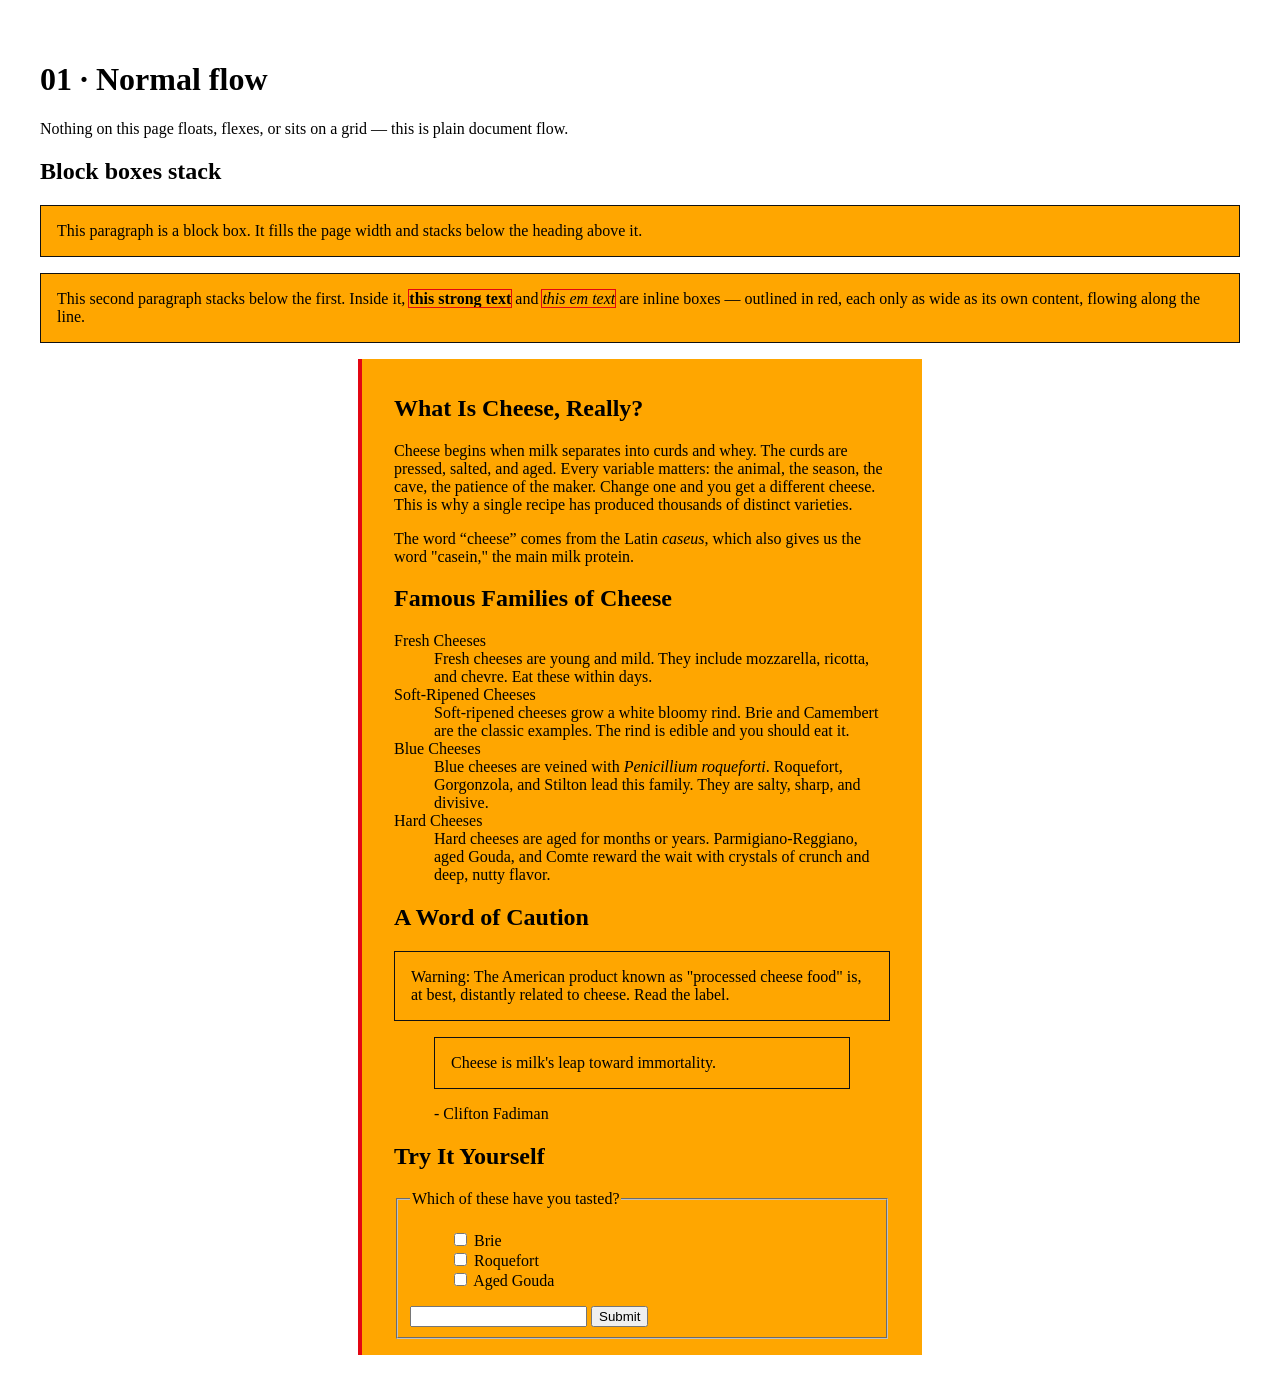
==== guide/index.html @ b34cd48d "starting family pages" ====
<!DOCTYPE html>
<html lang="en">
<head>
  <meta charset="utf-8">
  <meta name="viewport" content="width=device-width, initial-scale=1">
  <title>01 · Normal flow</title>
  <link rel="stylesheet" href="../styles/tokens.css">
  <link rel="stylesheet" href="../styles/global.css">
  <link rel="stylesheet" href="../styles/site.css">
  <!--
    NORMAL FLOW
    With no layout CSS at all, block boxes (h1, p, section…) stack top to
    bottom and fill the available width, while inline boxes (strong, em, a…)
    run left to right inside lines of text.
    The only real layout rules here build the classic centered reading
    column: max-width plus margin-inline: auto on the article.
  -->
  <style>
    body {
      padding: var(--space-3);
    }

    section {
      p {
        padding: var(--space-2);
        border: var(--border);
        background: var(--panel);
      }

      strong,
      em {
        background: var(--paper);
        outline: var(--border-width) var(--border-style) var(--accent);
      }
    }

    article {
      max-width: var(--measure);
      margin-inline: auto;
      padding: var(--space-2) var(--space-3);
      border-inline-start: var(--rule);
      background: var(--panel);
    }

  </style>

</head>
<body>
  <h1>01 · Normal flow</h1>
  <p>Nothing on this page floats, flexes, or sits on a grid — this is plain document flow.</p>


  <section>
    <h2>Block boxes stack</h2>
    <p>This paragraph is a block box. It fills the page width and stacks below the heading above it.</p>
    <p>This second paragraph stacks below the first. Inside it, <strong>this strong text</strong> and <em>this em text</em> are inline boxes — outlined in red, each only as wide as its own content, flowing along the line.</p>
  </section>



    <article class="cheese guide">
        <h2>What Is Cheese, Really?</h2>
        <p>Cheese begins when milk separates into curds and whey. The curds are 
                pressed, salted, and aged. Every variable matters: the animal, the
                season, the cave, the patience of the maker. Change one and you get a
                different cheese. This is why a single recipe has produced thousands
                of distinct varieties.</p>
        <p>The word <q>cheese</q> comes from the Latin <i class="latin" lang="la">caseus</i>, which also gives us the
                word "casein," the main milk protein.</p>

        <style>
            /* This overrides header p in cheese.css because it comes after cheese.css runs which is in later run order */
            header p {
                color: #365314;
            }
        </style>

        <section class="cheese-families">
            <h2>Famous Families of Cheese</h2>
            <dl>
                <dt>Fresh Cheeses</dt>
                <dd>Fresh cheeses are young and mild. They include mozzarella, ricotta, and chevre. Eat these within days.</dd>

                <dt>Soft-Ripened Cheeses</dt>
                <dd>Soft-ripened cheeses grow a white bloomy rind. Brie and Camembert are the classic examples. The rind is edible and you should eat it.</dd>

                <dt>Blue Cheeses</dt>
                <dd>Blue cheeses are veined with <i class="latin" lang="la">Penicillium roqueforti</i>. Roquefort,
                    Gorgonzola, and Stilton lead this family. They are salty, sharp, and
                    divisive.</dd>

                <dt>Hard Cheeses</dt>
                <dd>Hard cheeses are aged for months or years. Parmigiano-Reggiano,
                    aged Gouda, and Comte reward the wait with crystals of crunch and
                    deep, nutty flavor.</dd>


            </dl>



        </section>


        <section class="caution">   
            <h2>A Word of Caution</h2>
            <p id="warning">Warning: The American product known as "processed cheese food" is,
            at best, distantly related to cheese. Read the label.</p>

            <blockquote>
                <p>Cheese is milk's leap toward
                immortality.</p>
                <footer>- Clifton Fadiman</footer>
            </blockquote>
            
        </section>

        <section class="try-it">
            <h2>Try It Yourself</h2>
            <form>
                <fieldset>
                    <legend>Which of these have you tasted?</legend>
                    <ul>
                        <input type="checkbox" id="brie" name="cheese" value="brie">
                        <label for="brie">Brie</label>

                        <br>

                        <input type="checkbox" id="roquefort" name="cheese" value="roquefort">
                        <label for="roquefort">Roquefort</label>

                        <br>

                        <input type="checkbox" id="aged-gouda" name="cheese" value="aged-gouda">
                        <label for="aged-gouda">Aged Gouda</label>

                        <br>
                    </ul>
                    <input type="text" id="cheese-tasted" name="cheese" value=""></input>

                    <button class="cheese-tasted" type="button">Submit</button>
                </fieldset>

            </form>

        </section>

    </article>


</body>
</html>
---- styles/tokens.css ----
/* Design tokens only — no layout, no selectors beyond :root. */
:root {
  /* color */
  --ink: #111;
  --paper: #FFA600;
  --panel: #FFA600;
  --accent: #e30613;

  /* space */
  --space-1: 0.5rem;
  --space-2: 1rem;
  --space-3: 2rem;
  --space-4: 4rem;

  /* border */
  --border-style: solid;
  --border-width: 1px;
  --rule-width: 4px;
  --underline-width: 2px;
  --border: var(--border-width) var(--border-style) var(--ink);
  --rule: var(--rule-width) var(--border-style) var(--accent);

  /* type */
  --text-s: 0.875rem;
  --text-m: 1rem;
  --text-l: 1.5rem;
  --text-xl: 2.25rem;

  /* line length */
  --measure: 62ch;
}
---- styles/site.css ----
@media (prefers-reduced-motion: no-preference) {
  @view-transition { navigation: auto; }
}
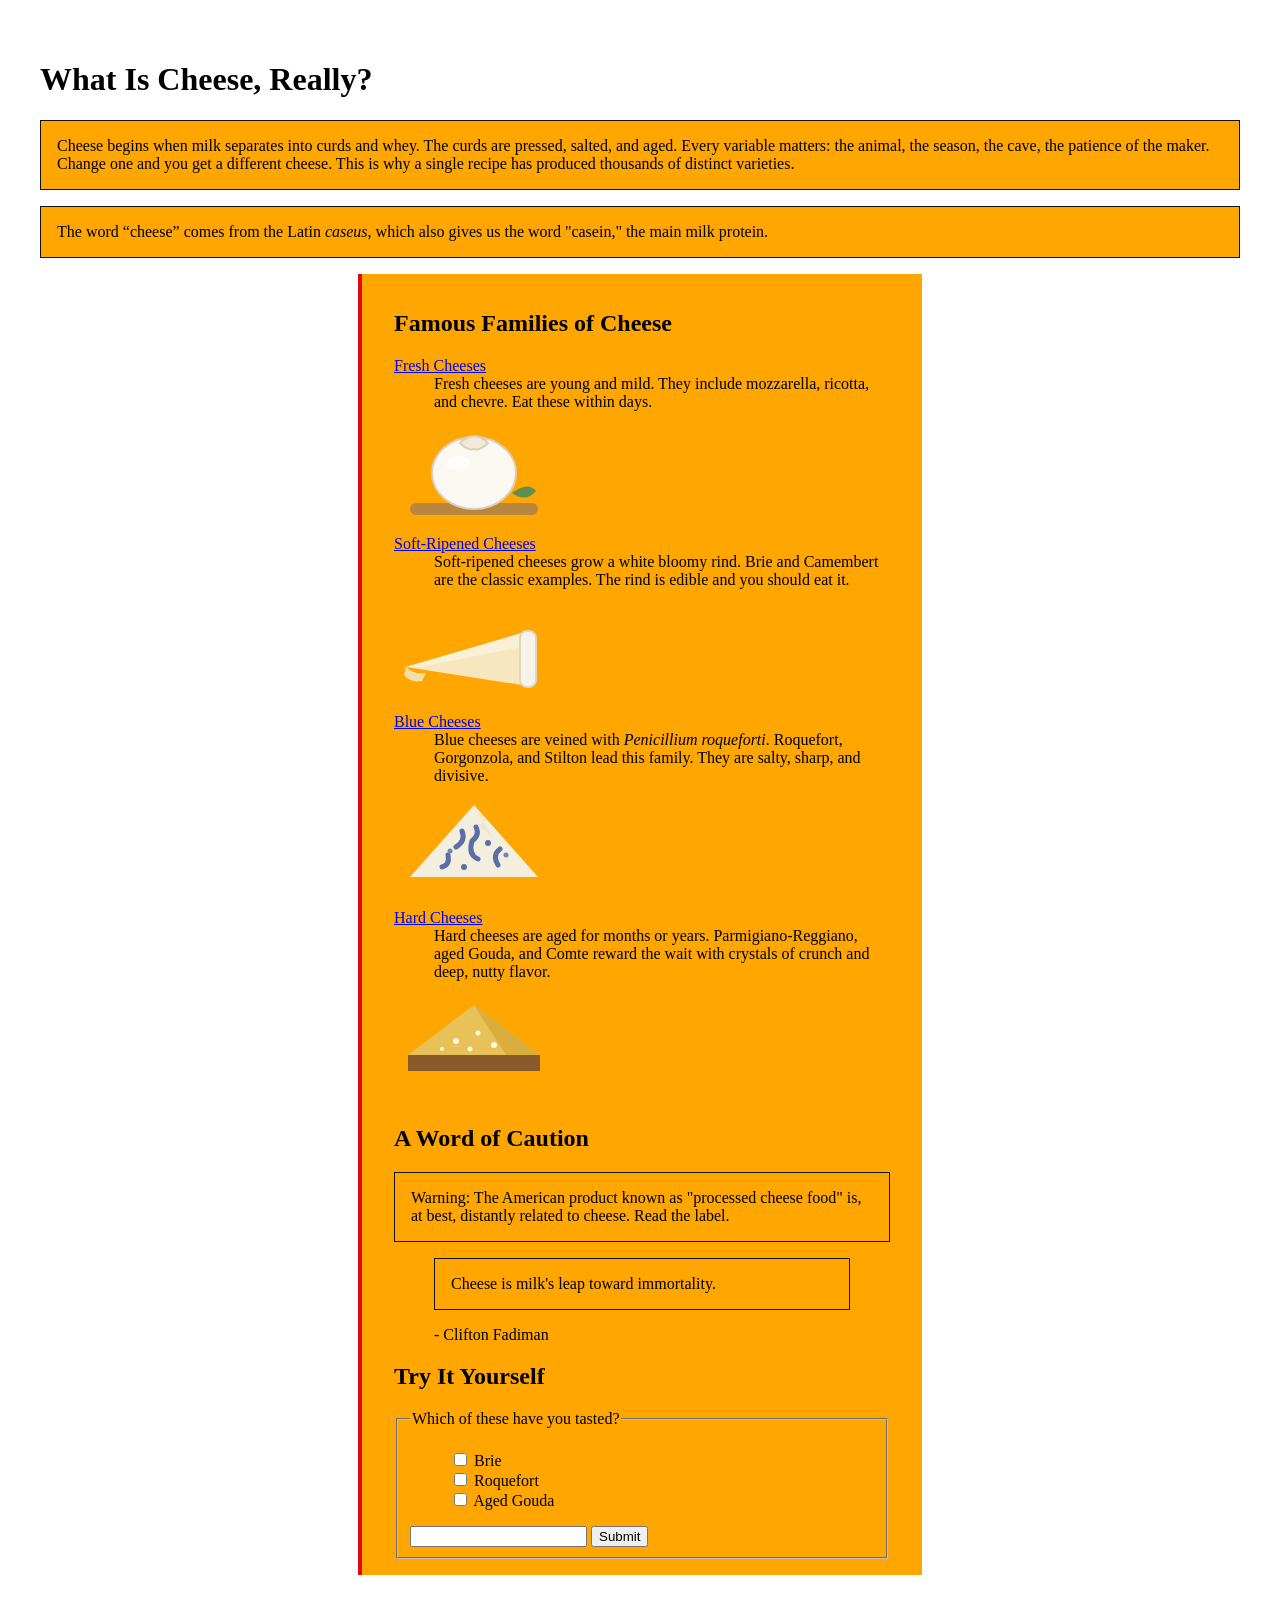
==== commit 68ed8994: "did blue cheese page" ====
--- a/guide/index.html
+++ b/guide/index.html
@@ -46,27 +46,19 @@
 
 </head>
 <body>
-  <h1>01 · Normal flow</h1>
-  <p>Nothing on this page floats, flexes, or sits on a grid — this is plain document flow.</p>
-
+  <h1>What Is Cheese, Really?</h1>
 
   <section>
-    <h2>Block boxes stack</h2>
-    <p>This paragraph is a block box. It fills the page width and stacks below the heading above it.</p>
-    <p>This second paragraph stacks below the first. Inside it, <strong>this strong text</strong> and <em>this em text</em> are inline boxes — outlined in red, each only as wide as its own content, flowing along the line.</p>
-  </section>
-
-
-
-    <article class="cheese guide">
-        <h2>What Is Cheese, Really?</h2>
-        <p>Cheese begins when milk separates into curds and whey. The curds are 
+    <p>Cheese begins when milk separates into curds and whey. The curds are 
                 pressed, salted, and aged. Every variable matters: the animal, the
                 season, the cave, the patience of the maker. Change one and you get a
                 different cheese. This is why a single recipe has produced thousands
                 of distinct varieties.</p>
-        <p>The word <q>cheese</q> comes from the Latin <i class="latin" lang="la">caseus</i>, which also gives us the
+    <p>The word <q>cheese</q> comes from the Latin <i class="latin" lang="la">caseus</i>, which also gives us the
                 word "casein," the main milk protein.</p>
+  </section>
+
+    <article class="cheese guide">
 
         <style>
             /* This overrides header p in cheese.css because it comes after cheese.css runs which is in later run order */
@@ -78,26 +70,36 @@
         <section class="cheese-families">
             <h2>Famous Families of Cheese</h2>
             <dl>
+                <a href="fresh.html">
                 <dt>Fresh Cheeses</dt>
+                </a>
                 <dd>Fresh cheeses are young and mild. They include mozzarella, ricotta, and chevre. Eat these within days.</dd>
+                <img src="../images/cheese-fresh.svg" alt="A ball of fresh mozzarella on a small board" width="160" height="120">
 
+                <a href="soft.html">
                 <dt>Soft-Ripened Cheeses</dt>
+                </a>
                 <dd>Soft-ripened cheeses grow a white bloomy rind. Brie and Camembert are the classic examples. The rind is edible and you should eat it.</dd>
+                <img src="../images/cheese-soft.svg" alt="A wedge of soft-ripened brie with a bloomy white rind" width="160" height="120">
 
+                <a href="blue.html">
                 <dt>Blue Cheeses</dt>
+                </a>
                 <dd>Blue cheeses are veined with <i class="latin" lang="la">Penicillium roqueforti</i>. Roquefort,
                     Gorgonzola, and Stilton lead this family. They are salty, sharp, and
                     divisive.</dd>
+                <img src="../images/cheese-blue.svg" alt="A crumbly wedge of blue cheese with dark veins" width="160" height="120">
 
-                <dt>Hard Cheeses</dt>
+                  
+                <a href="hard.html">
+                  <dt>Hard Cheeses</dt>
+                </a>
                 <dd>Hard cheeses are aged for months or years. Parmigiano-Reggiano,
                     aged Gouda, and Comte reward the wait with crystals of crunch and
                     deep, nutty flavor.</dd>
-
+                <img src="../images/cheese-hard.svg" alt="A dense wedge of aged hard cheese with crunchy crystals" width="160" height="120">
 
             </dl>
-
-
 
         </section>
 
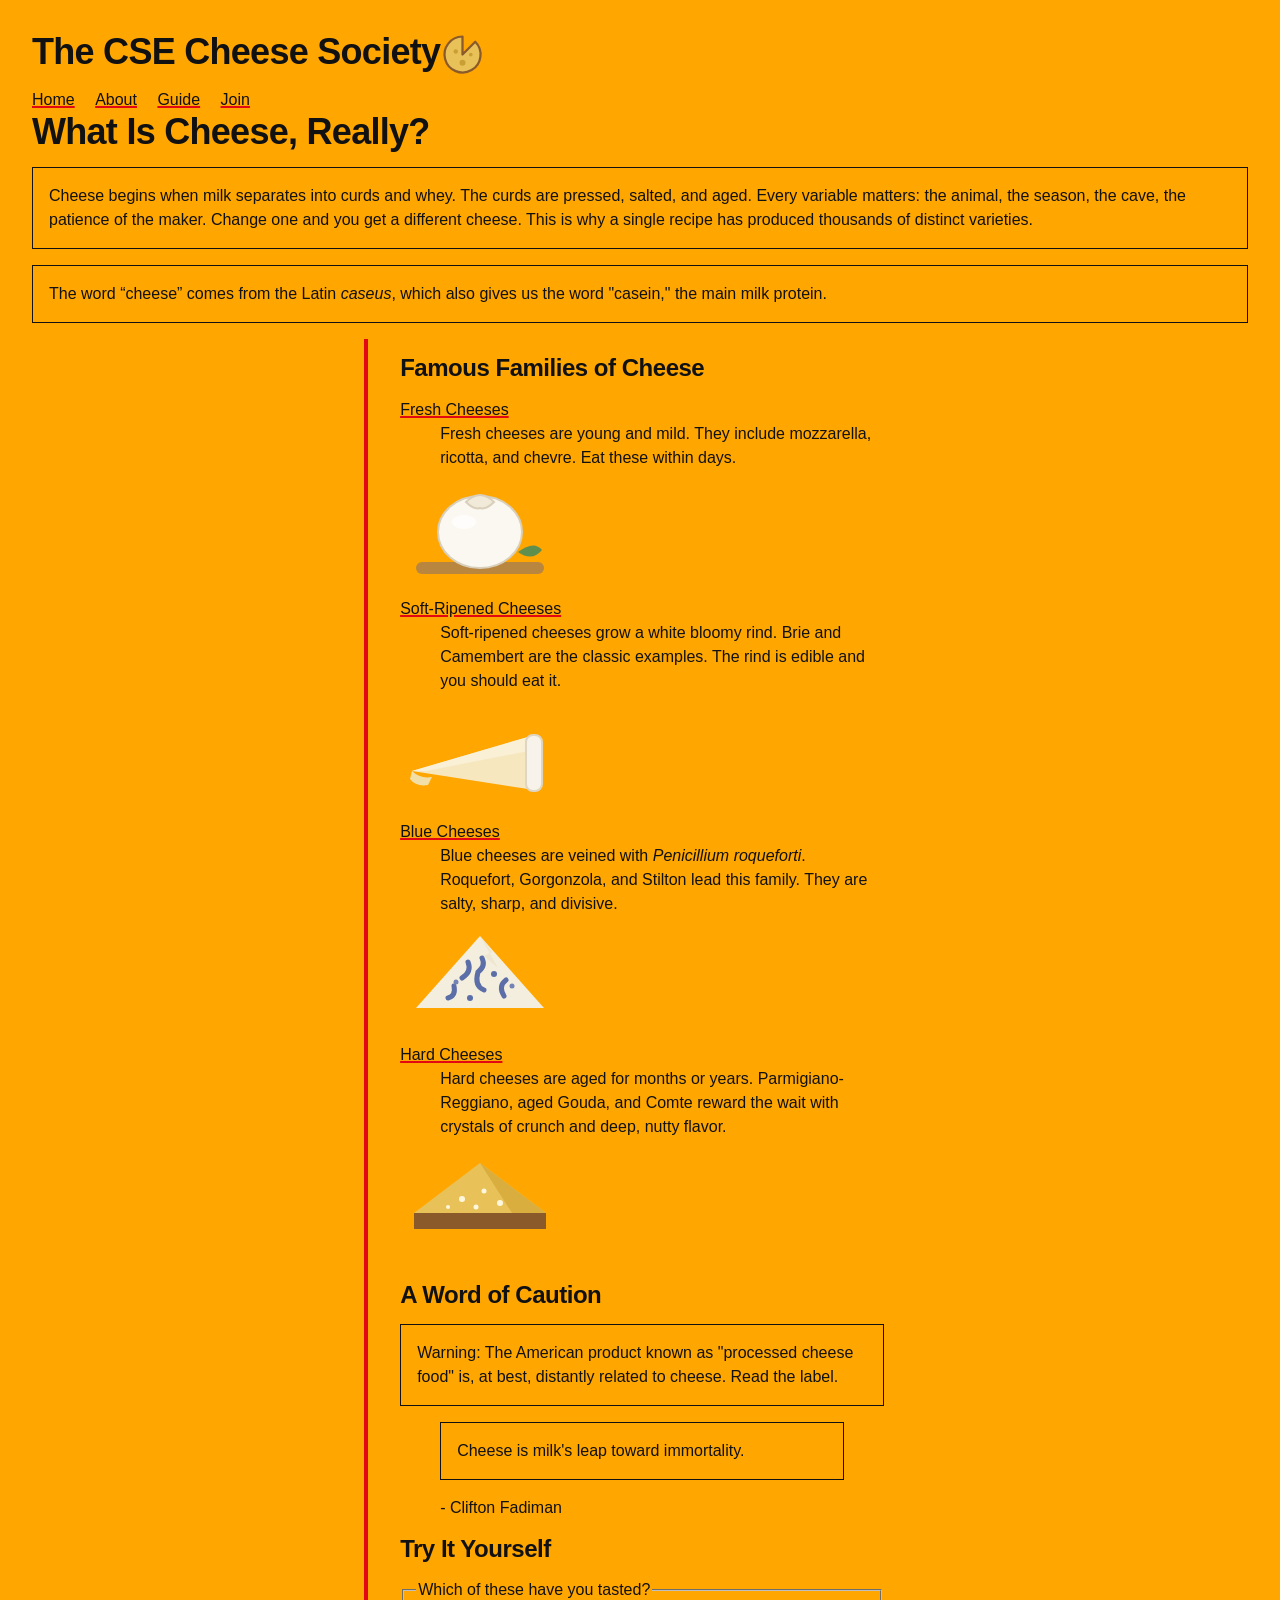
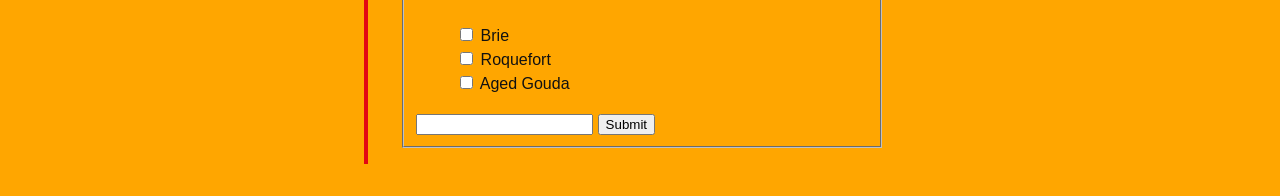
==== commit 1b496789: "filled family pages" ====
--- a/guide/index.html
+++ b/guide/index.html
@@ -7,6 +7,8 @@
   <link rel="stylesheet" href="../styles/tokens.css">
   <link rel="stylesheet" href="../styles/global.css">
   <link rel="stylesheet" href="../styles/site.css">
+  <link rel="stylesheet" href="../styles/guide.css">
+
   <!--
     NORMAL FLOW
     With no layout CSS at all, block boxes (h1, p, section…) stack top to
@@ -45,7 +47,25 @@
   </style>
 
 </head>
+
+
 <body>
+
+  <header>
+      <h1>The CSE Cheese Society</h1>
+      <img src="../images/logo.svg" alt="" width="45" height="45">
+      
+  </header>
+
+  <nav>
+    <ul>
+      <li><a href="../index.html">Home</a></li>
+      <li><a href="../about.html">About</a></li>
+      <li><a href="index.html">Guide</a></li>
+      <li><a href="../join.html">Join</a></li>
+    </ul>
+  </nav>
+
   <h1>What Is Cheese, Really?</h1>
 
   <section>
@@ -59,13 +79,6 @@
   </section>
 
     <article class="cheese guide">
-
-        <style>
-            /* This overrides header p in cheese.css because it comes after cheese.css runs which is in later run order */
-            header p {
-                color: #365314;
-            }
-        </style>
 
         <section class="cheese-families">
             <h2>Famous Families of Cheese</h2>
--- a/styles/global.css
+++ b/styles/global.css
@@ -0,0 +1,63 @@
+/* Reset, type, and color only — every layout rule lives in each demo's own
+   <style>. Both layers below lose to any unlayered rule, so demo styles
+   always override these without specificity fights. */
+
+@layer reset, base;
+
+@layer reset {
+  * {
+    box-sizing: border-box;
+  }
+
+  body,
+  figure {
+    margin: 0;
+  }
+}
+
+@layer base {
+  body {
+    background: var(--paper);
+    color: var(--ink);
+    font-family: "Helvetica Neue", Helvetica, Arial, sans-serif;
+    font-size: var(--text-m);
+    line-height: 1.5;
+  }
+
+  h1,
+  h2 {
+    margin-block: 0 var(--space-2);
+    line-height: 1.1;
+    letter-spacing: -0.02em;
+  }
+
+  h1 { font-size: var(--text-xl); }
+  h2 { font-size: var(--text-l); }
+
+  p {
+    margin-block: 0 var(--space-2);
+  }
+
+  figcaption {
+    font-size: var(--text-s);
+  }
+
+  a {
+    color: var(--ink);
+    text-decoration-color: var(--accent);
+    text-decoration-thickness: var(--underline-width);
+
+    &:hover {
+      color: var(--accent);
+    }
+  }
+
+  code {
+    font-family: ui-monospace, "SF Mono", Menlo, monospace;
+    font-size: 0.9em;
+  }
+  header {
+    display: flex;
+  }
+}
+
--- a/styles/guide.css
+++ b/styles/guide.css
@@ -0,0 +1,41 @@
+body {
+    padding: var(--space-3);
+}
+
+section {
+    p {
+    padding: var(--space-2);
+    border: var(--border);
+    background: var(--panel);
+    }
+
+    strong,
+    em {
+    background: var(--paper);
+    outline: var(--border-width) var(--border-style) var(--accent);
+    }
+}
+
+article {
+    max-width: var(--measure);
+    margin-inline: auto;
+    padding: var(--space-2) var(--space-3);
+    border-inline-start: var(--rule);
+    background: var(--panel);
+}
+
+nav > ul {
+  list-style-type: none;
+  margin: 0;
+  padding: 0;
+  justify-content: center;
+}
+
+nav li {
+  display: inline-block;
+  margin-inline-end: 1rem; 
+}
+
+header p {
+    color: #365314;
+}
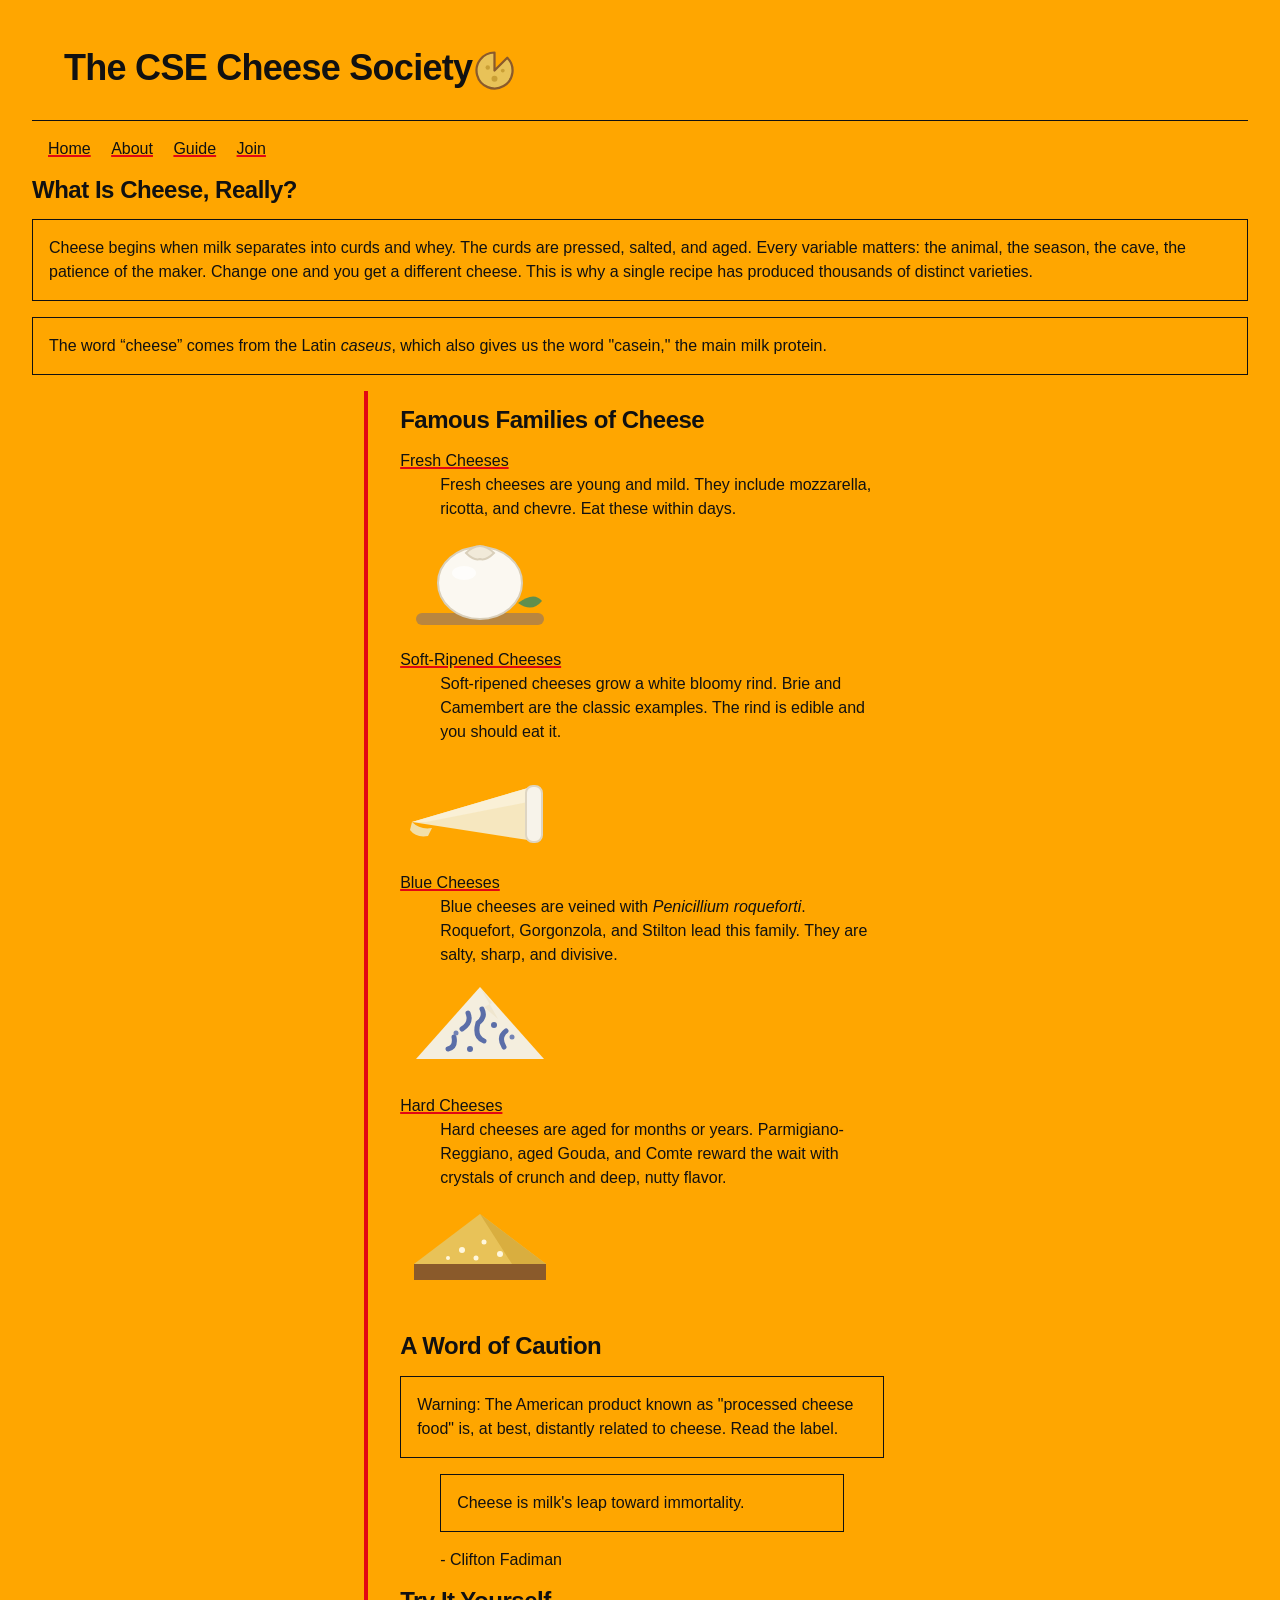
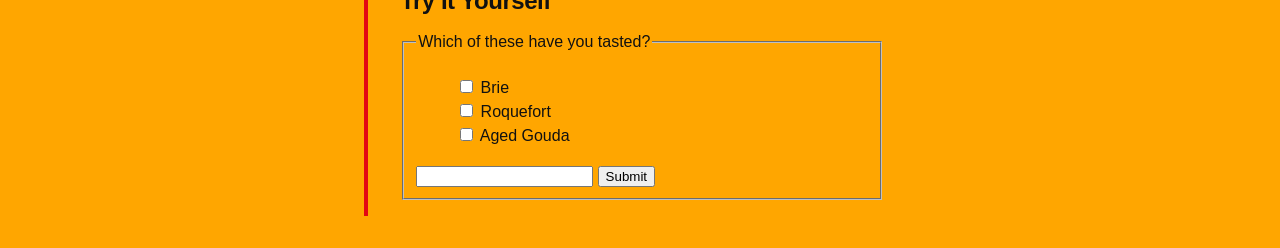
==== commit 593ce2bd: "done" ====
--- a/guide/index.html
+++ b/guide/index.html
@@ -3,7 +3,8 @@
 <head>
   <meta charset="utf-8">
   <meta name="viewport" content="width=device-width, initial-scale=1">
-  <title>01 · Normal flow</title>
+  <meta name="description" content="describes what cheese is and introduces various kinds of cheese">
+  <title>Cheese Guide</title>
   <link rel="stylesheet" href="../styles/tokens.css">
   <link rel="stylesheet" href="../styles/global.css">
   <link rel="stylesheet" href="../styles/site.css">
@@ -17,34 +18,6 @@
     The only real layout rules here build the classic centered reading
     column: max-width plus margin-inline: auto on the article.
   -->
-  <style>
-    body {
-      padding: var(--space-3);
-    }
-
-    section {
-      p {
-        padding: var(--space-2);
-        border: var(--border);
-        background: var(--panel);
-      }
-
-      strong,
-      em {
-        background: var(--paper);
-        outline: var(--border-width) var(--border-style) var(--accent);
-      }
-    }
-
-    article {
-      max-width: var(--measure);
-      margin-inline: auto;
-      padding: var(--space-2) var(--space-3);
-      border-inline-start: var(--rule);
-      background: var(--panel);
-    }
-
-  </style>
 
 </head>
 
@@ -66,17 +39,18 @@
     </ul>
   </nav>
 
-  <h1>What Is Cheese, Really?</h1>
+  <main>
+    <h2>What Is Cheese, Really?</h2>
 
-  <section>
-    <p>Cheese begins when milk separates into curds and whey. The curds are 
-                pressed, salted, and aged. Every variable matters: the animal, the
-                season, the cave, the patience of the maker. Change one and you get a
-                different cheese. This is why a single recipe has produced thousands
-                of distinct varieties.</p>
-    <p>The word <q>cheese</q> comes from the Latin <i class="latin" lang="la">caseus</i>, which also gives us the
-                word "casein," the main milk protein.</p>
-  </section>
+    <section>
+      <p>Cheese begins when milk separates into curds and whey. The curds are 
+                  pressed, salted, and aged. Every variable matters: the animal, the
+                  season, the cave, the patience of the maker. Change one and you get a
+                  different cheese. This is why a single recipe has produced thousands
+                  of distinct varieties.</p>
+      <p>The word <q>cheese</q> comes from the Latin <i class="latin" lang="la">caseus</i>, which also gives us the
+                  word "casein," the main milk protein.</p>
+    </section>
 
     <article class="cheese guide">
 
@@ -87,13 +61,13 @@
                 <dt>Fresh Cheeses</dt>
                 </a>
                 <dd>Fresh cheeses are young and mild. They include mozzarella, ricotta, and chevre. Eat these within days.</dd>
-                <img src="../images/cheese-fresh.svg" alt="A ball of fresh mozzarella on a small board" width="160" height="120">
+                <img class="vt-fresh" src="../images/cheese-fresh.svg" alt="A ball of fresh mozzarella on a small board" width="160" height="120">
 
                 <a href="soft.html">
                 <dt>Soft-Ripened Cheeses</dt>
                 </a>
                 <dd>Soft-ripened cheeses grow a white bloomy rind. Brie and Camembert are the classic examples. The rind is edible and you should eat it.</dd>
-                <img src="../images/cheese-soft.svg" alt="A wedge of soft-ripened brie with a bloomy white rind" width="160" height="120">
+                <img class="vt-soft" src="../images/cheese-soft.svg" alt="A wedge of soft-ripened brie with a bloomy white rind" width="160" height="120">
 
                 <a href="blue.html">
                 <dt>Blue Cheeses</dt>
@@ -101,7 +75,7 @@
                 <dd>Blue cheeses are veined with <i class="latin" lang="la">Penicillium roqueforti</i>. Roquefort,
                     Gorgonzola, and Stilton lead this family. They are salty, sharp, and
                     divisive.</dd>
-                <img src="../images/cheese-blue.svg" alt="A crumbly wedge of blue cheese with dark veins" width="160" height="120">
+                <img class="vt-blue" src="../images/cheese-blue.svg" alt="A crumbly wedge of blue cheese with dark veins" width="160" height="120">
 
                   
                 <a href="hard.html">
@@ -110,7 +84,7 @@
                 <dd>Hard cheeses are aged for months or years. Parmigiano-Reggiano,
                     aged Gouda, and Comte reward the wait with crystals of crunch and
                     deep, nutty flavor.</dd>
-                <img src="../images/cheese-hard.svg" alt="A dense wedge of aged hard cheese with crunchy crystals" width="160" height="120">
+                <img class="vt-hard" src="../images/cheese-hard.svg" alt="A dense wedge of aged hard cheese with crunchy crystals" width="160" height="120">
 
             </dl>
 
@@ -161,7 +135,7 @@
         </section>
 
     </article>
-
+  </main>
 
 </body>
 </html>
--- a/styles/global.css
+++ b/styles/global.css
@@ -2,7 +2,7 @@
    <style>. Both layers below lose to any unlayered rule, so demo styles
    always override these without specificity fights. */
 
-@layer reset, base;
+@layer reset, base, chrome, layout;
 
 @layer reset {
   * {
--- a/styles/site.css
+++ b/styles/site.css
@@ -1,6 +1,47 @@
-@media (prefers-reduced-motion: no-preference) {
-  @view-transition { navigation: auto; }
+/* Shared chrome: header, nav, footer — collected from the page CSS files.
+   Page files still own layout maps (grid/flex/float) and whether the nav
+   is a horizontal row or a sidebar stack. */
+
+@layer chrome {
+  /* From home.css / families.css / join.css header rules */
+  body > header {
+    display: flex;
+    padding: var(--space-2) var(--space-3);
+    border-block-end: var(--border);
+    background: var(--panel);
+  }
+
+  /* From home.css nav chrome — padding/background only */
+  body > nav {
+    padding: var(--space-2);
+    background: var(--panel);
+  }
+
+  /* Shared list reset only — do NOT force flex/inline-block here.
+     Home’s nav is a narrow sidebar; horizontal flex was clipping “Home”.
+     Horizontal row styling stays in each page’s CSS (join/about/404/etc.). */
+  body > nav ul,
+  body > nav ol {
+    margin: 0;
+    padding: 0;
+    list-style: none;
+  }
+
+  /* From home.css / families.css / join.css footer rules */
+  body > footer {
+    padding: var(--space-2) var(--space-3);
+    border-block-start: var(--border);
+    background: var(--panel);
+  }
 }
 
+@media (prefers-reduced-motion: no-preference) {
+  @view-transition {
+    navigation: auto;
+  }
 
-
+  .vt-fresh { view-transition-name: cheese-fresh; }
+  .vt-soft  { view-transition-name: cheese-soft; }
+  .vt-blue  { view-transition-name: cheese-blue; }
+  .vt-hard  { view-transition-name: cheese-hard; }
+}
